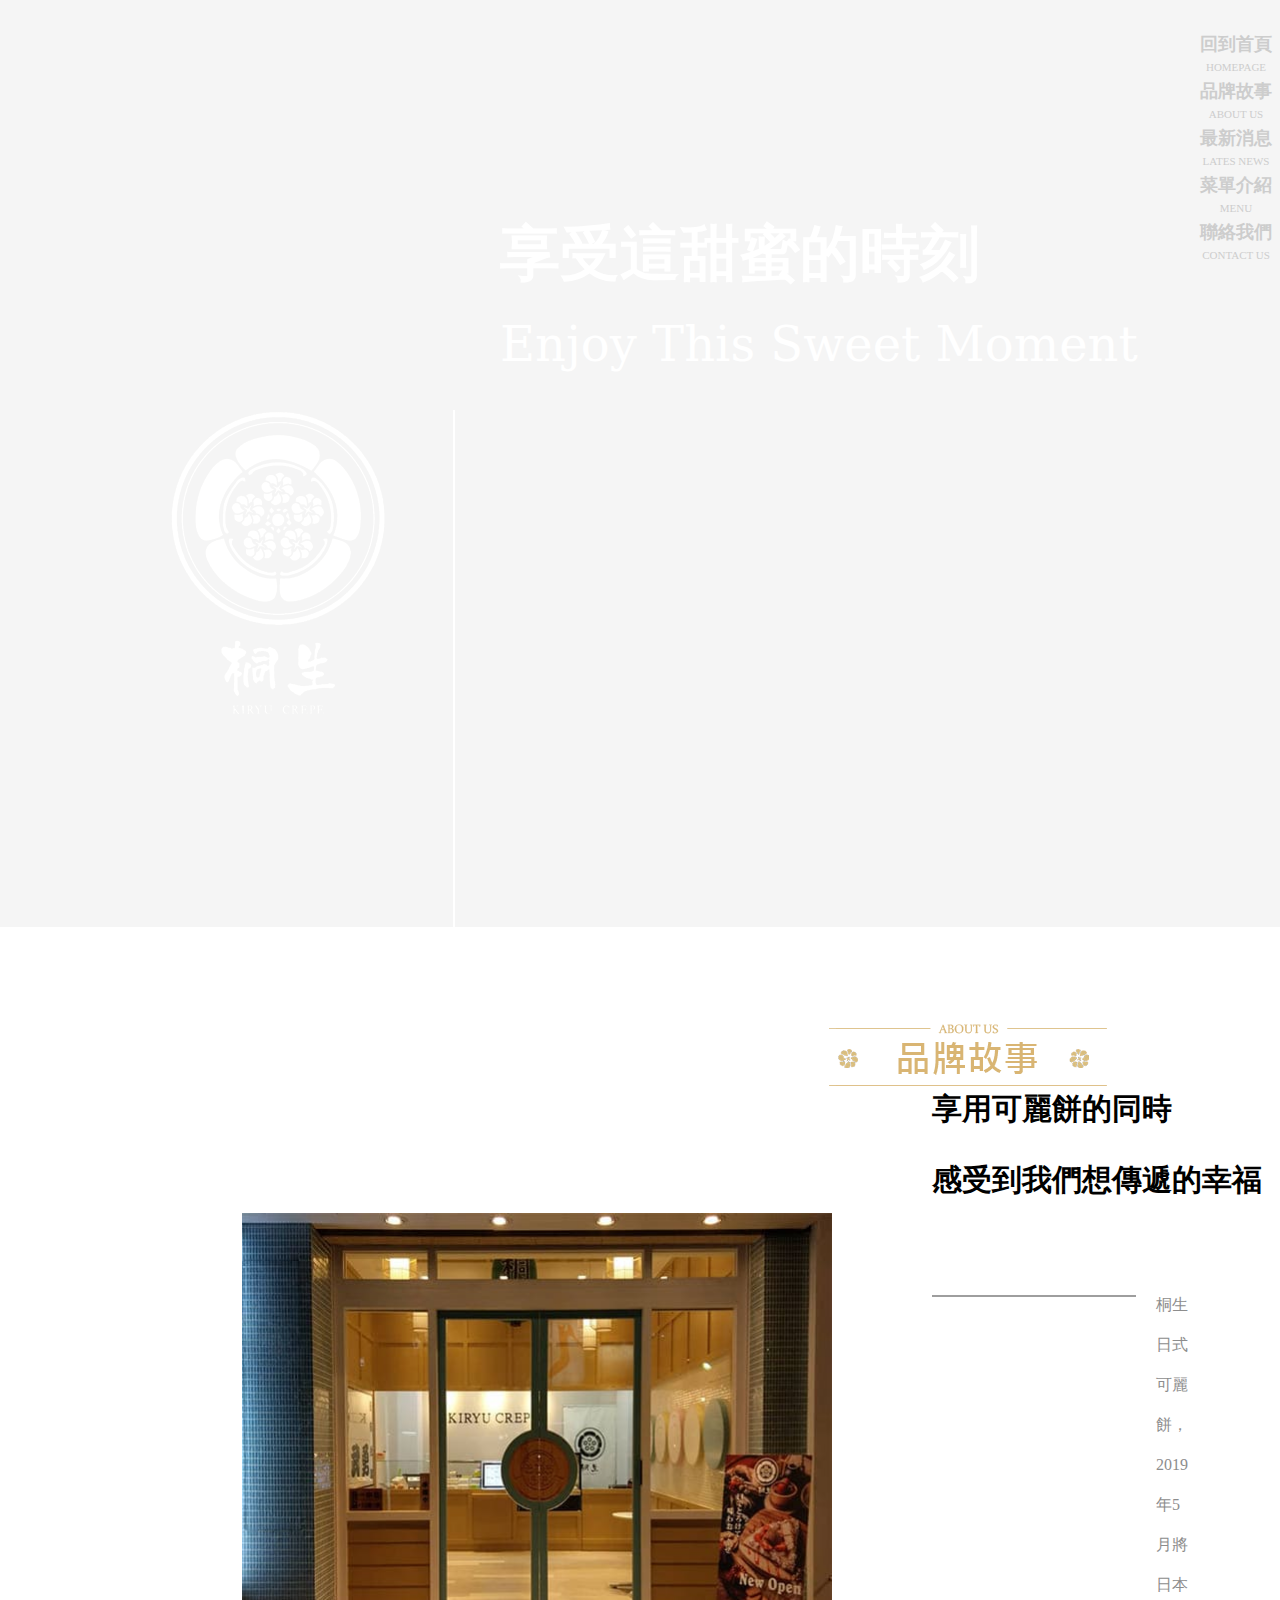
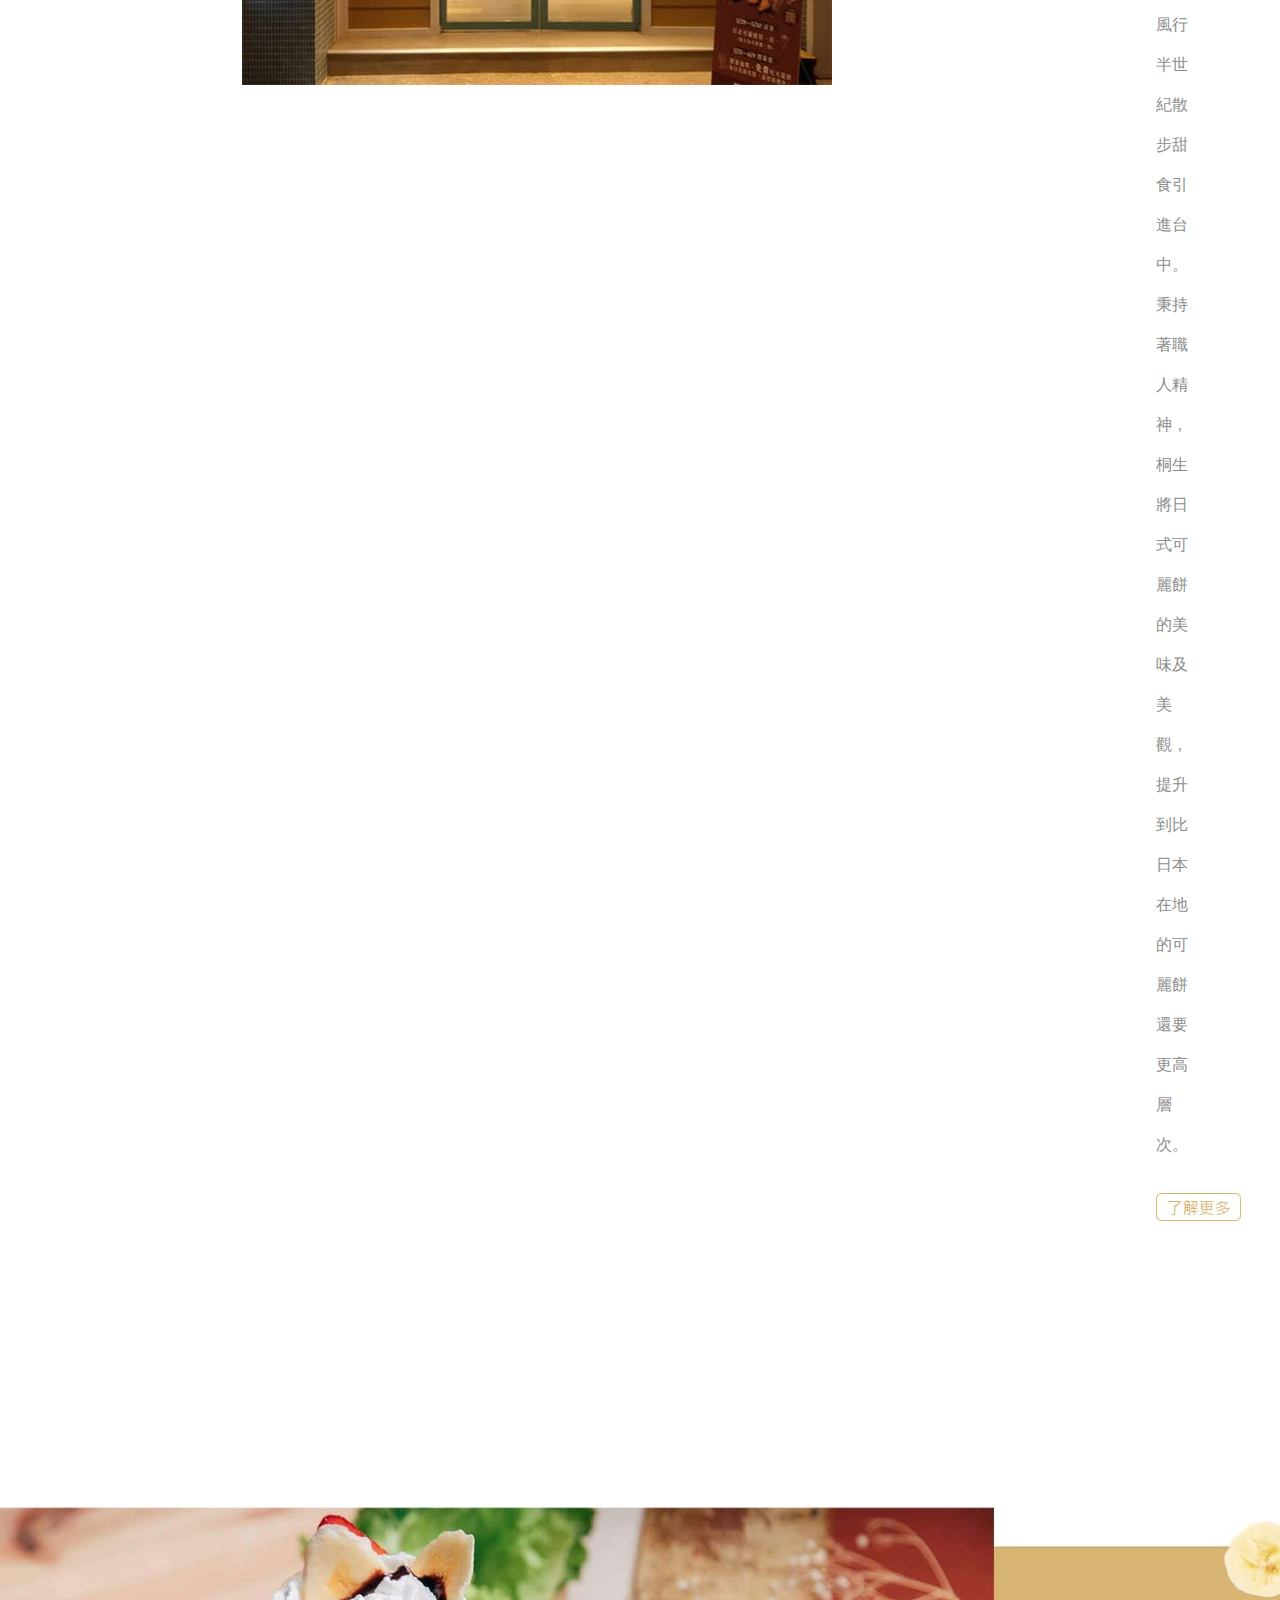
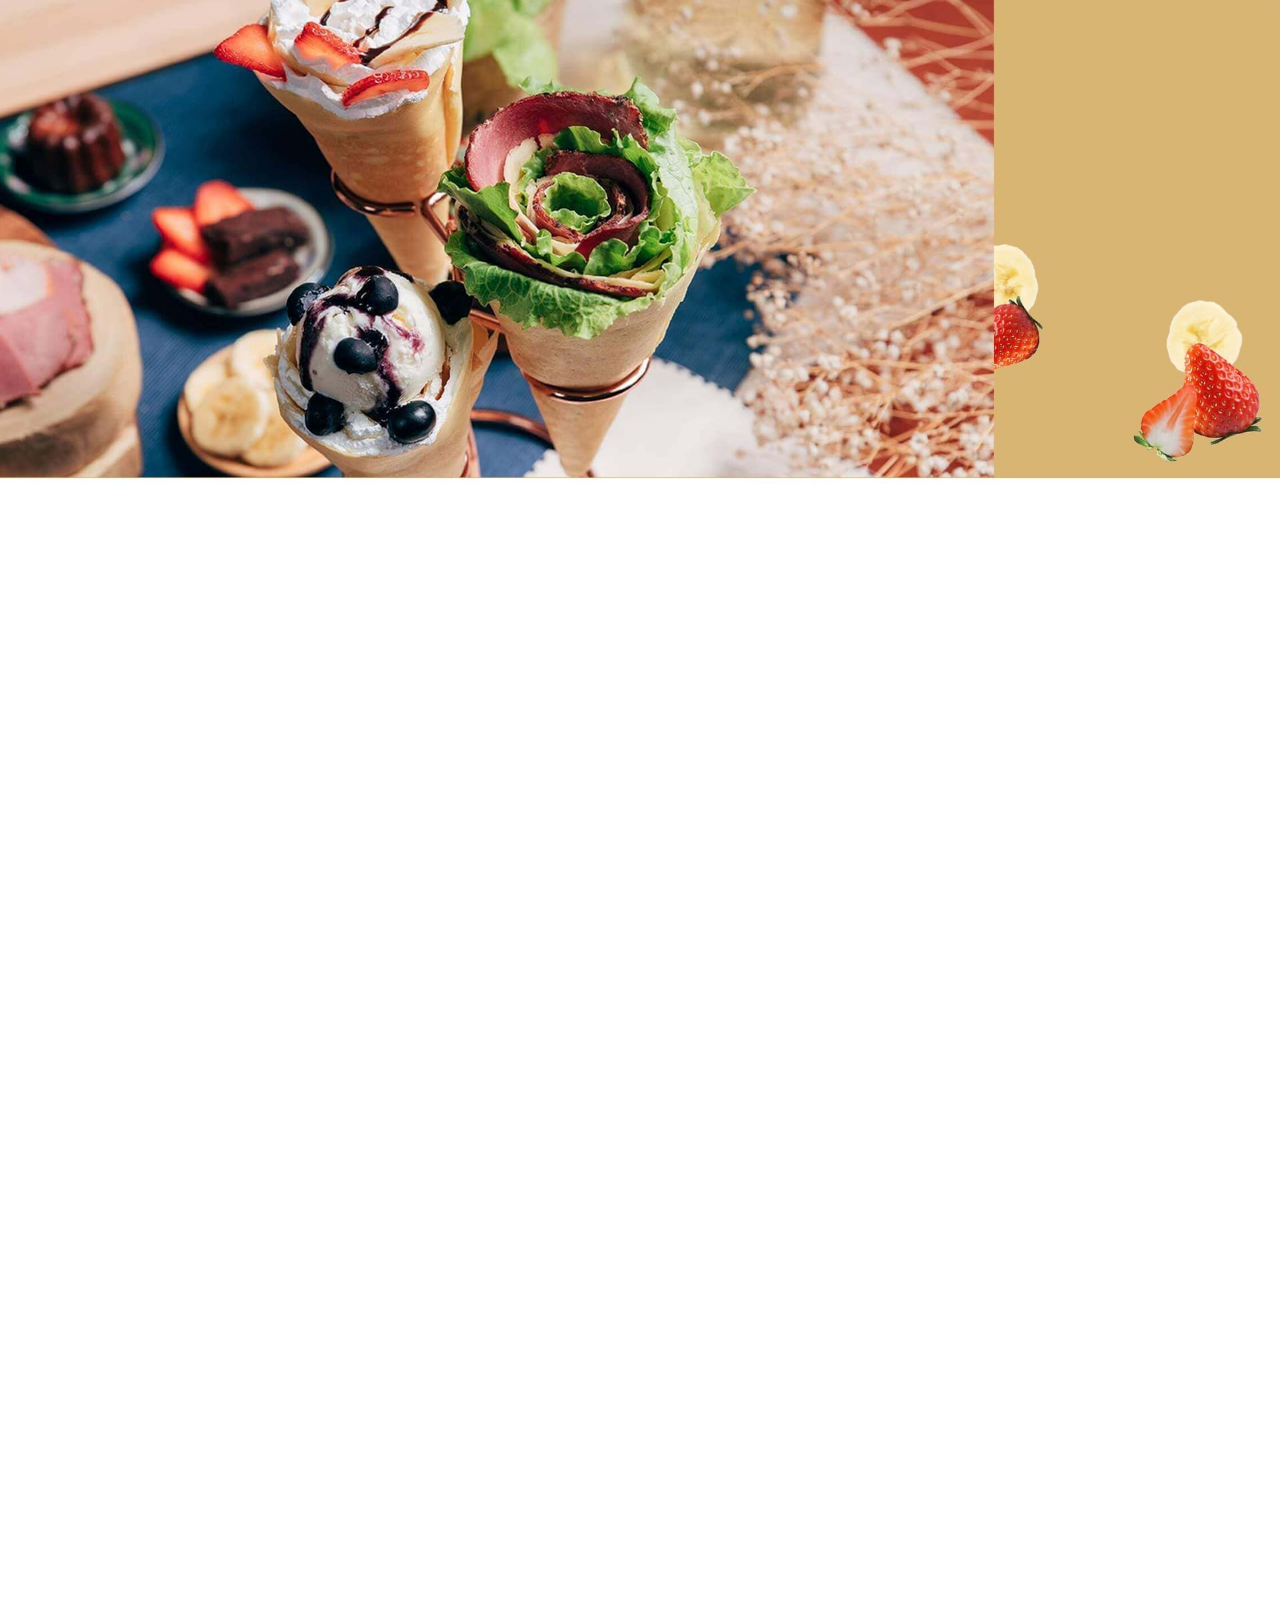
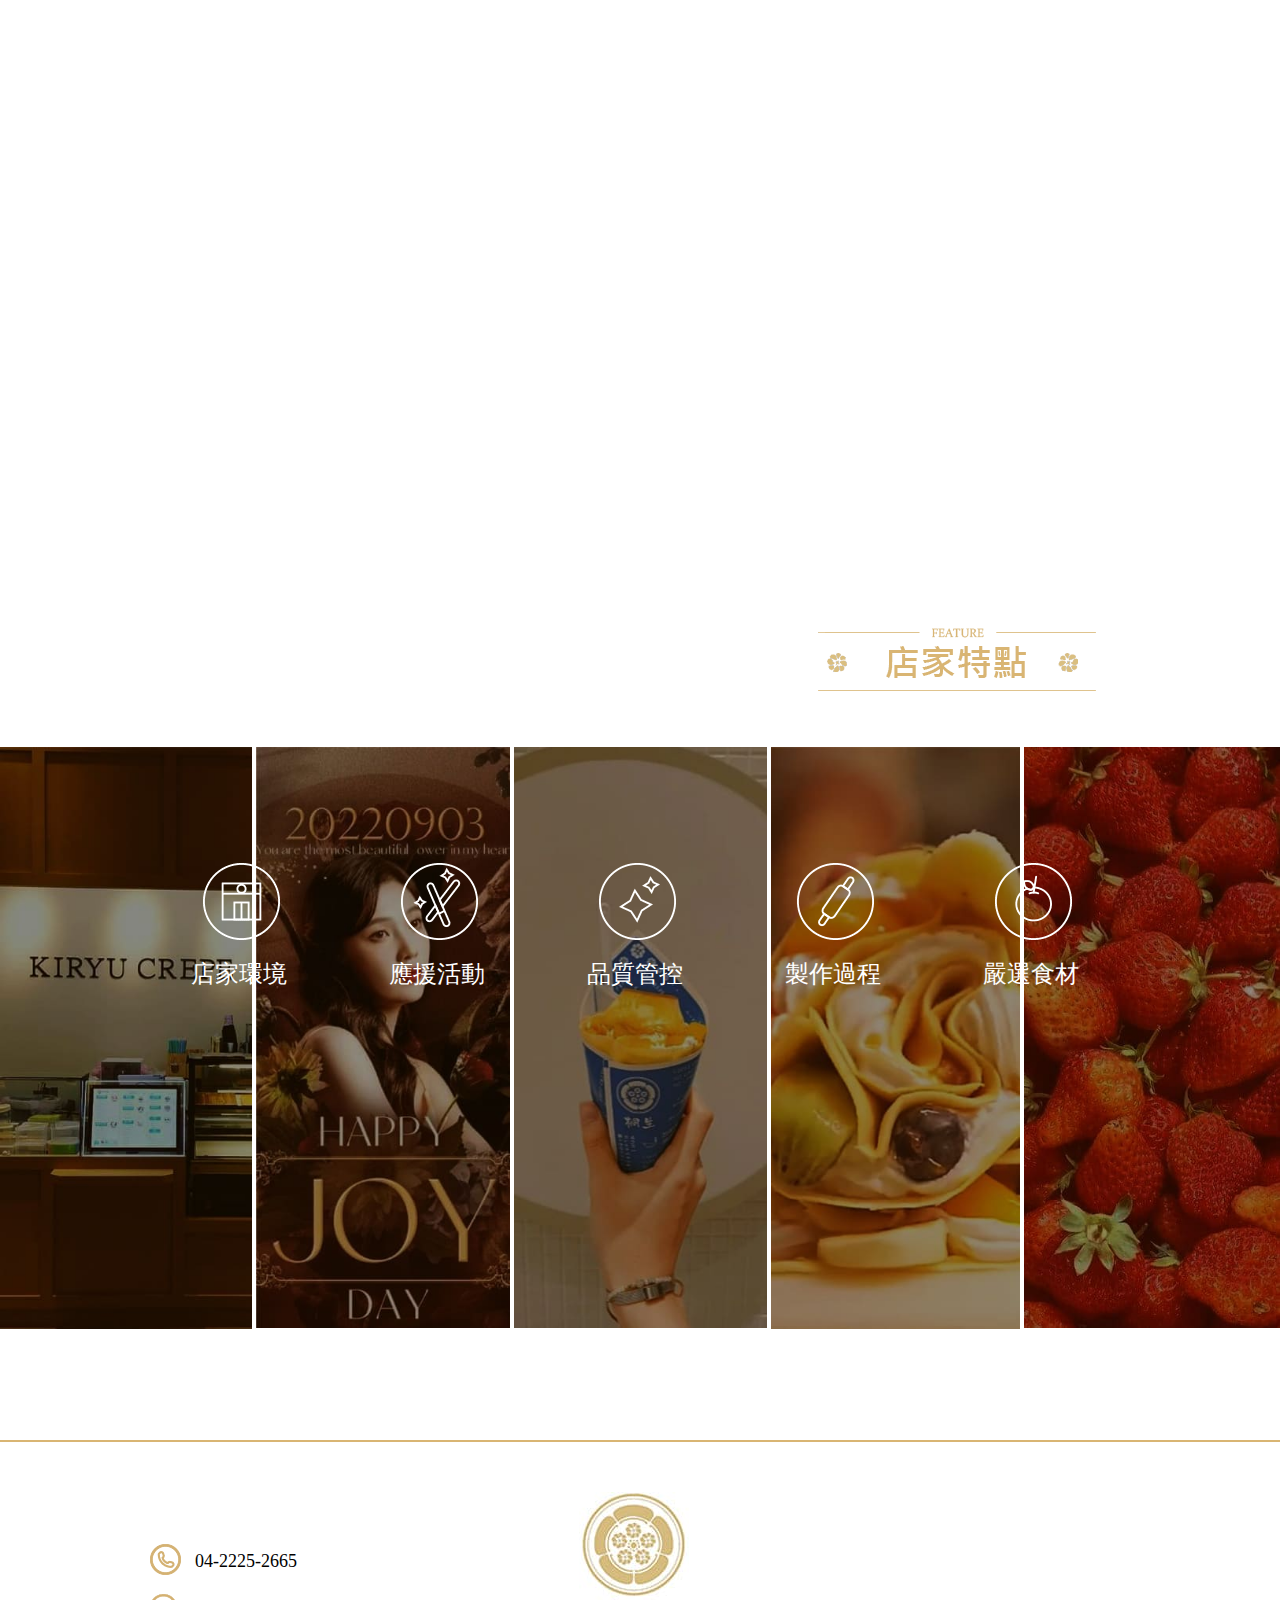
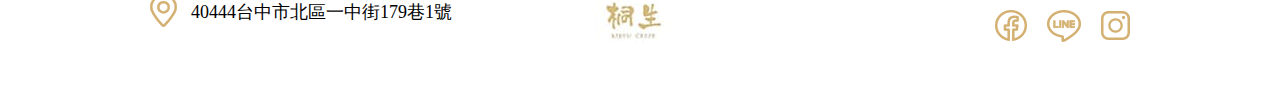
==== index.html @ a497ba15 "first upload" ====
<!doctype html>
<html>
<head>
<meta charset="utf-8">
<meta http-equiv="X-UA-Compatible" content="IE=edge">
<meta name="viewport" content="width=device-width, initial-scale=1.0">
<title>桐生_首頁</title>
<link rel="icon" href="images/titlelogo.ico" type="image/x-icon" />
<link href="css/style.css" rel="stylesheet" type="text/css">
</head>
	
<body>
	
<div class="wrap">
<div class="rwd_slider_container_wrapper">
  <div class="rwd_slider_container">
    <div class="slider_container" >
	  <div>
        <img src="images/index-img/carousel-1.jpg" alt=""/>
	  </div>
      <div>
        <img src="images/index-img/carousel-2.jpg" alt=""/>
	  </div>
      <div>
        <img src="images/index-img/carousel-3.jpg" alt=""/>
	  </div>
      <div>
        <img src="images/index-img/carousel-4.jpg" alt=""/>
	  </div>
      <div>
        <img src="images/index-img/carousel-5.jpg" alt=""/>
	  </div>
    </div>
  </div>
</div>
	
<header class="top head title">
	<nav class="top indexnavg">
      <p style="font-family: '微軟正黑體'; font-weight: bold;">享受這甜蜜的時刻</p>
    <p style="font-size: 48px; font-family: Constantia, 'Lucida Bright', 'DejaVu Serif', Georgia, serif;">Enjoy This Sweet Moment</p></nav>
</header><!-- #BeginLibraryItem "/Library/top.lbi" -->
<style type="text/css">
a:link {
    color: #CDCDCD;
}
a:hover {
    color: #FFFFFF;
}
</style>
<header class="top head">
<div class="top big">
    <nav class="top navg1">
    <div class="top navg01">
      <h1 style="text-align: center; font-size: 18px; font-family: '微軟正黑體';"><a href="index.html">回到首頁</a></h1>
    <p><a href="index.html">HOMEPAGE</a></p></div>
    <div class="top navg02">
      <h1 style="text-align: center; font-size: 18px; font-family: '微軟正黑體';"><a href="aboutus.html">品牌故事</a></h1>
    <p><a href="aboutus.html">ABOUT US</a></p></div>
    <div class="top navg03"> 
      <h1 style="text-align: center; font-size: 18px; font-family: '微軟正黑體';"><a href="news.html">最新消息</a></h1>
    <p><a href="news.html">LATES NEWS</a></p></div>
    <div class="top navg04"> 
      <h1 style="text-align: center; font-size: 18px; font-family: '微軟正黑體';"><a href="menu.html">菜單介紹</a></h1>
    <p><a href="menu.html">MENU</a></p></div>
    <div class="top navg05"> 
      <h1 style="text-align: center; font-size: 18px; font-family: '微軟正黑體';"><a href="contactus.html">聯絡我們</a></h1>
    <p><a href="contactus.html">CONTACT US</a></p></div>
    </nav>
	
	<div class="top head2">
		<div class="top logo1"><img src="images/index-img/logo.png" alt="" border="0"/></div>
	  <div class="top lineeeee"></div>
 
	</div>
</div>
  </header><!-- #EndLibraryItem --><main class="index main">
  <div class="index flower"><img src="images/index-img/small decoration.png" alt=""/></div>
	  
   <article class="index article2">
      <div class="index img1"><img src="images/index-img/index-store.jpg" width="590" height="473" alt=""/></div>
    <div class="index bigart1">
        <div class="index art1">
        <p style="font-family: '微軟正黑體'; font-weight: bold;">享用可麗餅的同時</p>
        <p style="font-family: '微軟正黑體'; font-weight: bold;">感受到我們想傳遞的幸福</p></div>
      <div class="index bigart2">
        <div class="index lineeeeeeeeeeeeeeee"></div>
        <div class="index bigart3">
          <div class="index art2">桐生日式可麗餅，2019年5月將日本風行半世紀散步甜食引進台中。秉持著職人精神，桐生將日式可麗餅的美味及美觀，提升到比日本在地的可麗餅還要更高層次。</div>
          <div class="index art3"><a href="aboutus.html"><img src="images/index-img/moretbn.jpg" alt=""/></a></div>
	    </div>
      </div>
    </div>
  </article>
	  
	 <article class="index article3">
	     <div class="index img2"><img src="images/index-img/ad1.jpg" width="1920" height="1154" alt=""/></div>
	   <div class="index bigart4">
         <div class="index art4">
           <p style="font-family: '微軟正黑體'; font-weight: bold;">使用嚴選新鮮食材</p>
         <p style="font-family: '微軟正黑體'; font-weight: bold;">擁有80種以上的可麗餅</p></div>
	     <div class="index art5">嚴選食材如日本進口麵粉、法國生乳，不惜重本呈現出超質感甜點。除了經典日式可麗餅口味外，我們不斷研發屬於台灣自己的口味，店家全部的甜點，都是師傅們每日手作、烘烤。</div>
	   </div>
     </article>
	  
  <div class="index flower2">
		 <img src="images/index-img/small decoration2.png" alt=""/>
    </div>
	  
    <article class="index article5">
    <div class="index feature1">
      <div class="index img4"><img src="images/index-img/feature1.jpg" width="320" height="740" alt=""/></div>
      <div class="index img5"><img src="images/index-img/feature2.jpg" width="323" height="739" alt=""/> </div>
      <div class="index img6"><img src="images/index-img/feature3.jpg" width="321" height="739" alt=""/></div>
      <div class="index img7"><img src="images/index-img/feature4.jpg" width="317" height="740" alt=""/></div>
      <div class="index img8"><img src="images/index-img/feature5.jpg" width="325" height="739" alt=""/></div>
    </div>
		 
    <div class="index feature2">
      <div class="index icon">
        <div class="img9"><img src="images/index-img/store environment.png" width="77" height="77" alt=""/></div>
        <div class="img10"><img src="images/index-img/support activities.png" width="77" height="77" alt=""/></div>
        <div class="img11"><img src="images/index-img/Quality control.png" width="77" height="77" alt=""/></div>
        <div class="img12"><img src="images/index-img/Production process.png" width="77" height="77" alt=""/></div>
        <div class="img13"><img src="images/index-img/food.png" width="77" height="77" alt=""/></div>
      </div>
      <div class="index littletit">
	    <div class="index art6" style="font-size: 24px; color: #FFFFFF;">店家環境</div>
        <div class="index art7" style="font-size: 24px; color: #FFFFFF;">應援活動</div>
        <div class="index art8" style="font-size: 24px; color: #FFFFFF;">品質管控</div>
        <div class="index art9" style="font-size: 24px; color: #FFFFFF;">製作過程</div>
        <div class="index art10" style="font-size: 24px; color: #FFFFFF;">嚴選食材</div>
      </div>
    </div>
    </article>
</main><!-- #BeginLibraryItem "/Library/footert.lbi" -->
<footer class="foot foot">
    <div class="foot line3"><img src="images/index-img/longline3.png" width="1636" height="2" alt=""/></div>
	<div class="foot foott">
	  <div class="foot phadd">
      <div class="foot ph">
        <div class="foot phoneimg"><img src="images/index-img/phone.png" width="31" height="31" alt=""/></div>
        <div class="foot phone"><span style="font-family: '微軟正黑體'"></span>04-2225-2665</div>
      </div>
	  
      <div class="foot add">
	    <div class="foot addressimg"><img src="images/index-img/address.png" width="27" height="33" alt=""/></div>
        <div class="foot address" style="font-family: '微軟正黑體'">40444台中市北區一中街179巷1號</div>
      </div>
	</div>  
		
	    <div class="foot logo2"><img src="images/index-img/smalllogo.jpg" alt=""/></div>
	  
      <div class="foot community">
	    <div class="foot fb"><a href="https://www.facebook.com/Kiryu.Crepes/" target="_blank" rel="noopener noreferrer nofollow"><img src="images/index-img/fb.png" width="32" height="31" alt=""/></a></div>
		  
        <div class="foot line"><a href="https://page.line.me/?accountId=zrm2941e" target="_blank" rel="noopener noreferrer nofollow"><img src="images/index-img/line.png" width="34" height="32" alt=""/></a></div>
		  
	    <div class="foot ig"><a href="https://www.instagram.com/kiryu_crepes/" target="_blank" rel="noopener noreferrer nofollow"><img src="images/index-img/ig.png" width="29" height="29" alt=""/></a></div>
	  </div>
	</div>
  </footer><!-- #EndLibraryItem --></div>
	
	
	
</body>
</html>
---- css/style.css ----
@charset "utf-8";
A:visited { TEXT-DECORATION: none; color: #999;font-family: "微軟正黑體";} 
A:active {TEXT-DECORATION: none; color: #FFFFFF; font-family: "微軟正黑體";} 
A:link {TEXT-DECORATION: none; color: #FFFFFF; font-family: "微軟正黑體";} 
A:hover {TEXT-DECORATION: none; color: #FFFFFF; font-family: "微軟正黑體";}

.index.art3 A:visited { TEXT-DECORATION: none; color: #d9b573;font-family: "微軟正黑體";}  
.index.art3 A:hover {
    TEXT-DECORATION: none;
    color: #C59C52;
    font-family: "微軟正黑體";
}

body {
    margin: auto;
    padding: 0;
    background-color: #FFFFFF;
    background-repeat: no-repeat;
    background-position: 0% 0%;
    background-size: auto auto;
    color: #9D7E7E;
    font-family: Constantia, "Lucida Bright", "DejaVu Serif", Georgia, serif;
}
* {
  -webkit-box-sizing: border-box;
     -moz-box-sizing: border-box;
          box-sizing: border-box;
}

.both{clear: both;}
img{
    max-width: 100%;
    height: auto;
}

/*以下是自設定*/

.wrap{
  max-width: 1920px;
  margin: 0 auto;
	
}

/*--------------首頁------------------*/
/*輪播圖*/
.slider_container {
  margin: 30px auto;
  width: 400px;
  height: 280px;
  overflow: hidden;
  position: relative;
  background-color: #f5f5f5;
}

.slider_container:before {
  content: '';
  display: block;
  position: absolute;
  top: 0;
  left: -100%;
  opacity: 1;
  filter: alpha(opacity=100);
  width: 100%;
  height: 100%;
  animation: bk 25s linear;
}
.slider_container div {
  position: absolute;
  top: 0;
  left: 0;
  opacity: 1;
  filter: alpha(opacity=100);
  left: 100%;
  width: 100%;
  -webkit-animation: round 25s linear infinite;
  animation: round 25s linear infinite;
}
.slider_container div img {
  width: 100%;
}
@-webkit-keyframes round {
  4% {
    opacity: 1;
    filter: alpha(opacity=100);
    left: 0;
    /* 0 - 1秒 滑入*/
  }
  20% {
    opacity: 1;
    filter: alpha(opacity=100);
    left: 0;
    /* 1- 5秒靜止*/
  }
  24% {
    opacity: 1;
    filter: alpha(opacity=100);
    left: -100%;
    /* 5-6秒滑出*/
  }
  26% {
    opacity: 0;
    filter: alpha(opacity=0);
    left: -100%;
    /* 6-6.5秒變透明*/
  } 
  28% {
    opacity: 0;
    filter: alpha(opacity=0);
    left: 100%;
    /* 6.5-7秒回到起始位置*/
  } 
}
@keyframes bk {
  0% {
    left: 0;
    /* 初始位置*/
  }
  4% {
    left: -100%;
    /* 0 - 1秒 滑出*/
  }   
}

@keyframes bk {
  0% {
    left: 0;
    /* 初始位置*/
  }
  4% {
    left: -100%;
    /* 0 - 1秒 滑出*/
  }  
}
.slider_container div:nth-child(5) {
  -webkit-animation-delay: 0s;
  animation-delay: 0s;
}
.slider_container div:nth-child(4) {
  -webkit-animation-delay: 5s;
  animation-delay: 5s;
}
.slider_container div:nth-child(3) {
  -webkit-animation-delay: 10s;
  animation-delay: 10s;
}
.slider_container div:nth-child(2) {
  -webkit-animation-delay: 15s;
  animation-delay: 15s;
}
.slider_container div:nth-child(1) {
  -webkit-animation-delay: 20s;
  animation-delay: 20s;
}
.rwd_slider_container_wrapper {
  width: 1920px;
}
.rwd_slider_container {
  position: relative;
  display: block;
  height: 0;
  padding: 0;
  overflow: hidden;
  padding-bottom: 70%;
  box-sizing: border-box;
}
.rwd_slider_container .slider_container {
  position: absolute;
  top: 0;
  bottom: 0;
  left: 0;
  width: 100%;
  height: 69%;
  margin: 0;
  box-sizing: border-box;
}
/*輪播圖尾*/

/*top*/

.top.big{
	z-index: 1;
	position: absolute;
	top:0
}
.top.navg1 {
    display: inline-flex;
	flex-wrap: wrap;
    flex-direction: row;
    color: #cdcdcd;
    font-size: 11px;
    margin-top: 32px;
    margin-left: 1150px;
}

.top.navg01,
.top.navg02,
.top.navg03,
.top.navg04,
.top.navg05{
	display: flex;
	flex-direction: column;
	align-items: center;
	padding-left: 50px;
	line-height: 0px;
}

.top.head2{
	display: flex;
}

.top.logo1{
    margin-top: 143px;
    margin-left: 140px;
}

.top.lineeeee{
	border-left: 1.5pt solid #FFFFFF;
	margin-top: 143px;
	margin-bottom: -262px;
    margin-left: 42px;
	margin-right: 20px;
}

.top.indexnavg{
	z-index: 1;
    color: #FFFFFF;
    font-size: 60px;
    line-height: 30px;
    position: absolute;
    margin-top: -1165px;
    margin-left: 500px;
}

.top.aboutusnavg,
.top.menunavg,
.top.contactnavg{
	z-index: 1;
    color: #FFFFFF;
    font-size: 60px;
    line-height: 30px;
    position: absolute;
    margin-top: -750px;
    margin-left: 500px;
}

.top.newsnavg{
	z-index: 1;
    color: #FFFFFF;
    font-size: 60px;
    line-height: 70px;
    position: absolute;
    margin-top: -710px;
    margin-left: 500px;
}

.top.indexnavg.p,
.top.aboutusnavg.p,
.top.menunavg.p,
.top.contactnavg.p,
.top.newsnavg.p{
    font-family: Constantia, "Lucida Bright", "DejaVu Serif", Georgia, serif;	
}
/*top end*/

/*品牌故事*/
.index.flower{
	margin-left: 824px;
    margin-top: -330px;
    margin-bottom: 116px;	
}

.index.img1{
	margin-left: 242px;
}

.index.art1{
	color: #000000;
    font-size: 30px;
	margin-top: 110px;
}

.index.lineeeeeeeeeeeeeeee{
	border-top: 1.5pt inset #F2F2F2;
	padding-right: 204px;
}

.index.art2{
    color: #8D8D8D;
    font-size: 16px;
    line-height: 40px;
    margin-top: -10px;
    margin-left: 20px;
    margin-right: auto;
    padding-right: 200px;
    font-family: "微軟正黑體";
}

.index.art3{
    margin-top: 28px;
    margin-left: 20px;
}

.index.art3 img{transform:scale(1,1);transition: all 1s ease-out;}
.index.art3 img:hover{transform:scale(1.2,1.2);}

.index.article2{
	display: flex;
    flex-direction: row;
    flex-wrap: wrap;
    align-items: center;
}

.index.bigart1 {
	display: flex;
    margin-top: -740px;
	margin-left: 932px;
    z-index: 1;
    flex-direction: column;
    align-items: flex-start;
}

.index.bigart2{
	display: flex;
    flex-direction: row;
    align-items: flex-start;
	padding-top: 64px;
}

.index.bigart3{
	display: flex;
    flex-direction: column;
    align-items: flex-start;
}
/*品牌故事end*/

/*嚴選食材*/
.index.img2{
    margin-top: 250px;  
}

.index.art4{
	color: #000000;
    font-size: 30px;
	line-height: 32px;
}

.index.art5{
    color: #8D8D8D;
    font-size: 16px;
    line-height: 32px;
    padding-right: 50px;
    font-family: "微軟正黑體";
}

.index.bigart4{
    margin-left: 1530px;
    margin-right: 49px;
    margin-top: -995px;
    margin-bottom: 732px;
    display: flex;
    flex-direction: row;
    flex-wrap: wrap;
}

.article3{
	margin: auto;
}

/*嚴選食材end*/

/*店家特點*/
.index.flower2{
	margin-left: 800px;
    margin-top: -185px;
    margin-bottom: 30px;
}

.index.feature1 {
    display: flex;
	justify-content: center;
	margin: auto;
}

.index.img4,
.index.img5,
.index.img6,
.index.img7{
    margin-right: 4px;
}

.index.icon{
	display: flex;
    justify-content: space-around;
    margin-top: -470px;
    margin-bottom: 14px;
	margin-left: 142px;
	margin-right: 148px;}

.index.littletit{
    display: flex;
    justify-content: space-around;
    padding-left: 140px;
    padding-right: 150px;
    margin: auto;
    font-family: "微軟正黑體";
}

.index.littletit{transform:scale(1,1);}
.index.littletit :hover{transform:scale(1.5,1.5);transition: all 1s ease-out;}

.index.icon img{transform:scale(1,1);transition: all 1s ease-out;}
.index.icon img:hover{transform:scale(1.5,1.5);}


/*店家特點end*/

/*foot*/
.foot.line3{
	display: flex;
    justify-content: center;
	margin-top: 450px;
}

.foot.foott{
	display: flex;
    align-items: flex-end;
    justify-content: space-between;
	margin-top: 50px;
	margin-bottom: 60px;
	margin-left: 150px;
	margin-right: 150px;
}

.foot.phone,
.foot.address{
    color: #000000;
    font-size: 18px;
    font-family: Cambria, "Hoefler Text", "Liberation Serif", Times, "Times New Roman", serif;
	margin-left: 14px;
}

.foot.ph,
.foot.add{
	display: flex;
	align-items: center;
	margin-bottom: 15px;
}

.foot.logo2{
	margin-right: 160px;
}

.foot.community{
	display: flex;
	align-items: center;
}

.foot.fb,
.foot.line,
.foot.ig{
	padding-left: 20px;
}

.foot.phadd{
	display: block;
}
/*foot end*/
/*--------------首頁尾------------------*/


/*------------about us-------------*/
.aboutus.litletitle{
    margin-left: 800px;
    margin-top: 60px;
}
.aboutus.litle{
    margin-left: 450px;
    margin-right: 400px;
    margin-top: 40px;
    margin-bottom: 70px;
}
.aboutus.lit{
    margin-top: -110px;
    margin-left: 80px;
}
.aboutus.first{
    font-size: 30pX;
    display: flex;
    flex-direction: column;
    margin-left: 500px;
    margin-bottom: 65px;
    line-height: 1px;
}
.aboutus.sencond{
	font-size: 16pX;
	margin-left:500px;
	margin-bottom:82px;
}
.aboutus.third{
	font-size: 16pX;
	margin-left:500px;
	margin-bottom:82px;
}
.aboutus.forth{
	font-size: 16pX;
	margin-left:500px;
	margin-bottom:82px;
}
.aboutus.five{
	font-size: 16pX;
	margin-left:500px;
	margin-bottom:82px;
}

.aboutus.txt{
    z-index: 1;
    margin-top: -1050px;
    margin-bottom: 459px;
    font-family: "微軟正黑體";
    color: #000000;
}
/*------------about us尾巴-------------*/

/*------------news-------------*/
.title_lat {    
	display: flex;
    justify-content: space-around;
    margin: 80px 0px 57px 0px;
}
.title_support {
	display: flex;
    justify-content: space-around;
    margin: 80px 0px 57px 0px;
}
.newslist{max-width: 1496px; margin: auto;}
.news_warp{
    border: 3px solid #d9b573;
	margin:3%;
}

.news_list_img{
	border-bottom: 3px solid #d9b573; 
	display: flex;
    justify-content: center;
}
.news_list_txt{
	padding: 20px;
}
.news_warp .news_li_tit{
	font-size: 24px	
}

.news_warp .news_li_dec{
	font-size: 16px;
	color: #a0a0a0;
	line-height: 32px;
}
.newssup .btn-primary{
	color: #d9b573;
	background-color: #fff;
	border: 1px solid #d9b573;
	float: right;
	margin-top: 59px;
}
.newssup .btn-primary:hover{
	background-color: #d9b573;
	color: #fff
}
.newssup {
	max-width: 1436px;
	margin: auto;
	justify-content: center;
	margin-bottom: 31px;
}
.newssup .card {
	    flex-direction: row;
	    justify-content: space-around;
		border:0;
		padding-left: 0px;
}
.newssup .col-xl-4{
	flex:initial;
    max-width:initial;
	border: 3px solid #d9b573;
	margin:24px;
	width:calc(100%/2 - 48px);
}
.newssup .card-img-top{
	border-right:3px solid #d9b573;
	flex:1 1 50%;
    }
.newssup .card-body{
	flex:1 1 50%;
}

@media (min-width: 768px) {
	.newssup .col-md-4{
		flex: unset;
    max-width: unset;
	}
}
@media (max-width: 767px) {
	.newssup{flex-direction: column;}
}
.newssup .card-title{
	font-size: 24px
}

.newssup .card-text{
	font-size: 16px;
	color: #a0a0a0;
	line-height: 32px;
}

/*------------news尾巴-------------*/

/*------------menu-------------*/
/*-------sweet-------*/
.sweet_mainmain{
	margin-bottom: 200px;
}

.candelete{
    font-size: 76px;
	display: flex;
    justify-content: space-around;
	margin-top: 68px;
}

.menu_buttem {
    FONT-STYLE: normal;
    TEXT-DECORATION: none;
	display: inline-block;
}

.sweet_menu_img {
	display: flex;
}

.sweet{
	margin: 154px 320px 0px 235px;
}

.sweet_menu_word {
    margin: 58px 226px 0px 0px;
	font-size: 24px;
	line-height: 24px;
}

.sweetdessert{
	font-family: "微軟正黑體";
	font-weight: bold;
	color: #000;
}

.sweet_tag_must{
    margin-bottom: 22px;
}

.sweet_menu_price {
    margin-top: 128px;
    font-size: 18px;
	font-family:"微軟正黑體";
	color: #000;
	line-height: 30px;
}

.sweet_menu_buttem{
	margin-left: -90px;
	position: absolute;
	top: 1800px
}

.sweet_menu_buttem img{transform:scale(1,1);transition: all 1s ease-out;}
.sweet_menu_buttem img:hover{transform:scale(1.2,1.2);}

.sweet_menu_good {
	margin: 140px 0px 0px 7px;
}
/*-------sweet end-------*/

/*-------salty-------*/
.salty_mainmain{
	margin-bottom: 200px;
}

.salty_menu_img {
	display: flex;
}

.salty{
	margin: 154px 320px 0px 235px;
}

.salty_menu_word {
    margin: 58px 226px 0px 0px;
	font-size: 24px;
	line-height: 24px;
}

.saltydessert{
	font-family: "微軟正黑體";
	font-weight: bold;
	color: #000;
}

.salty_tag_must{
    margin-bottom: 24px;
}

.salty_menu_price {
    margin-top: 128px;
    font-size: 18px;
	font-family: "微軟正黑體";
	color: #000;
	line-height: 30px;
}

.salty_menu_buttem{
    margin-left: -90px;
	position: absolute;
	top: 2770px
}

.salty_menu_buttem img{transform:scale(1,1);transition: all 1s ease-out;}
.salty_menu_buttem img:hover{transform:scale(1.2,1.2);}

.salty_menu_good {
	margin: 140px 0px 0px 7px;
}
/*-------salty end-------*/

/*-------drink-------*/
.drink_mainmain{
	margin-bottom: -370px;
}

.drink_menu_img {
	display: flex;
}

.drink{
	margin: 154px 320px 0px 235px;
}

.drink_menu_word1 {
    margin: 58px 226px 0px 10px;
	font-size: 24px;
	line-height: 24px;
}

.drink_menu_word2{
	line-height: 1px;
	margin-bottom: 52px;
	margin-top: 32px;
}

.drink_menu_word3,
.drink_menu_word4{
	line-height: 1px;
	margin-bottom: 52px;
}
.drink_menu_word5{
	margin-top: -20px;
	margin-bottom: 32px;
}

.drinkdessert{
	font-family: "微軟正黑體";
	font-weight: bold;
	color: #000;
}

.drink_tag_must{
    margin-bottom: 24px;
}

.drink_menu_price1 {
    margin-top: 128px;
    font-size: 18px;
	font-family: "微軟正黑體";
	color: #000;
	line-height: 30px;
}

.drink_menu_price2 {
    font-size: 18px;
	font-family: "微軟正黑體";
	color: #000;
	line-height: 40px;
	position: absolute;
    top: 3412px;
}

.drink_menu_buttem{
    margin-left: -108px;
    position: absolute;
    top: 3800px;
}

.drink_menu_buttem img{transform:scale(1,1);transition: all 1s ease-out;}
.drink_menu_buttem img:hover{transform:scale(1.2,1.2);}

.drink_menu_good {
	margin: 140px 0px 0px 7px;
}
/*-------drink-------*/
/*------------menu尾巴-------------*/

/*------------contactus-------------*/
.contactus.flower3{
	display: flex;
    justify-content: center;
	margin-top: 100px;
}

.contactus.row{
    display: flex;
    justify-content: center;
    margin-top: 100px;
	margin-bottom: -450px;
}

.contactus.folder2{
    border: 1.5px solid #d9b573;
    padding-top: 27.5px;
    padding-bottom: 27.5px;
    margin-bottom: 39px;
    margin-right: 219px;
    padding-right: 351px;
    padding-left: 351px;
}
.contactus.folder3{
    border: 1.5px solid #d9b573;
    padding-top: 27.5px;
    padding-bottom: 27.5px;
    margin-bottom: 39px;
    max-width: 500px;
    padding-right: 351px;
    padding-left: 351px;
}
.contactus.folder4{
    border: 1.5px solid #d9b573;
    padding-top: 27.5px;
    padding-bottom: 27.5px;
    margin-bottom: 39px;
    max-width: 500px;
    padding-right: 351px;
    padding-left: 351px;
}
.contactus.folder5{
    border: 1.5px solid #d9b573;
    padding-top: 123px;
    padding-bottom: 123px;
    margin-bottom: 47px;
    max-width: 500px;
    padding-right: 351px;
    padding-left: 351px;
}

.contactus.p,
.contactus.p1,
.contactus.p2,
.contactus.p3{
	color: #000000;
	font-family: "微軟正黑體";
    font-size: 18px;
    padding-bottom: 10px;
}

.contactus.button{
    color: #d9b573;
	font-family: "微軟正黑體";
    font-size: 24px;
    padding-bottom: 9px;
    padding-top: 9px;
    padding-left: 16px;
    border: 1.5px solid #d9b573;
    border-radius: 0.2cm;
    margin-bottom: 85px;
    max-width: 134px;
}

.contactus.button{transform:scale(1,1);transition: all 1s ease-out;}
.contactus.button:hover{transform:scale(1.2,1.2);}

.contactus.material{
    display: flex;
    justify-content: flex-start;
    margin-right: 25px;
    margin-top: 55px;
}

.contactus.picture,
.contactus.picture1,
.contactus.picture2{
    padding-right: 25px;	
}

.contactus.literal{
    color: #000000;
    font-family: "微軟正黑體";
    font-size: 18px;
}

.contactus.map{
	max-width: 100%;
}
/*------------contactus尾巴-------------*/
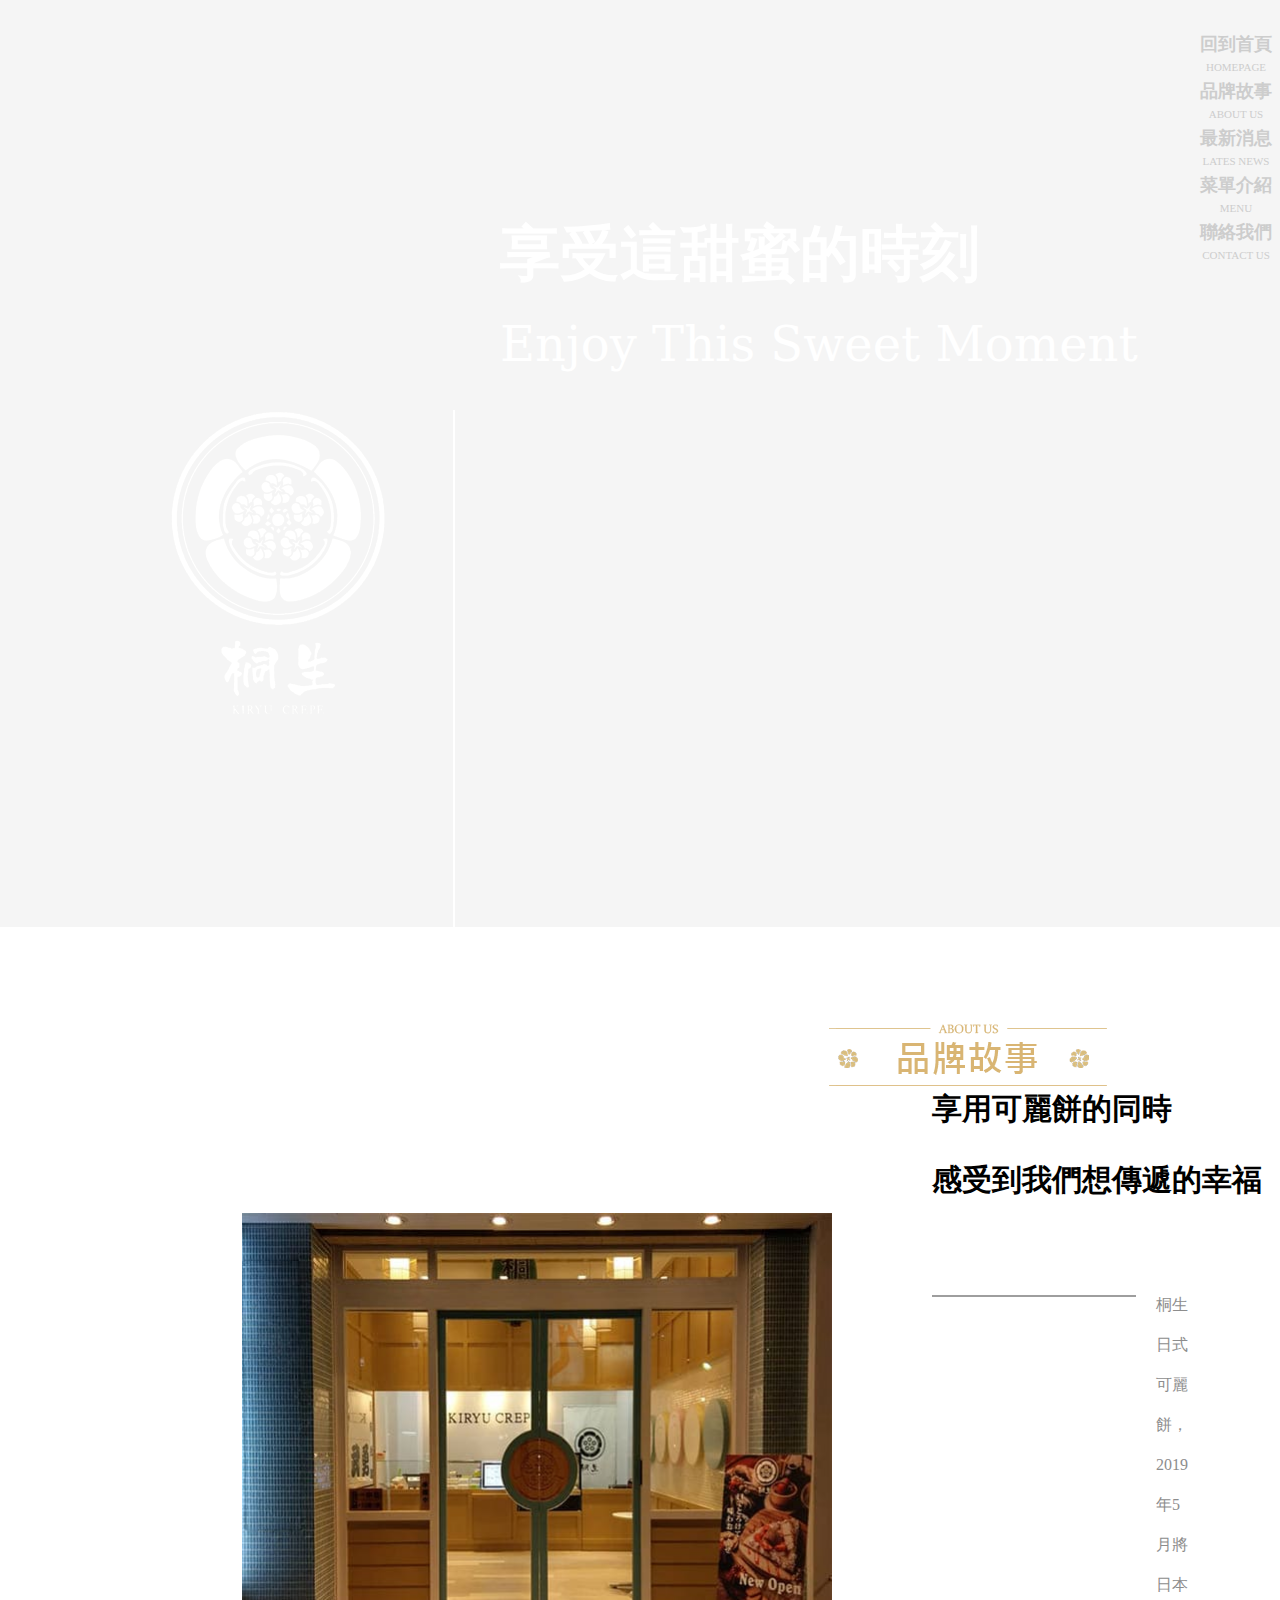
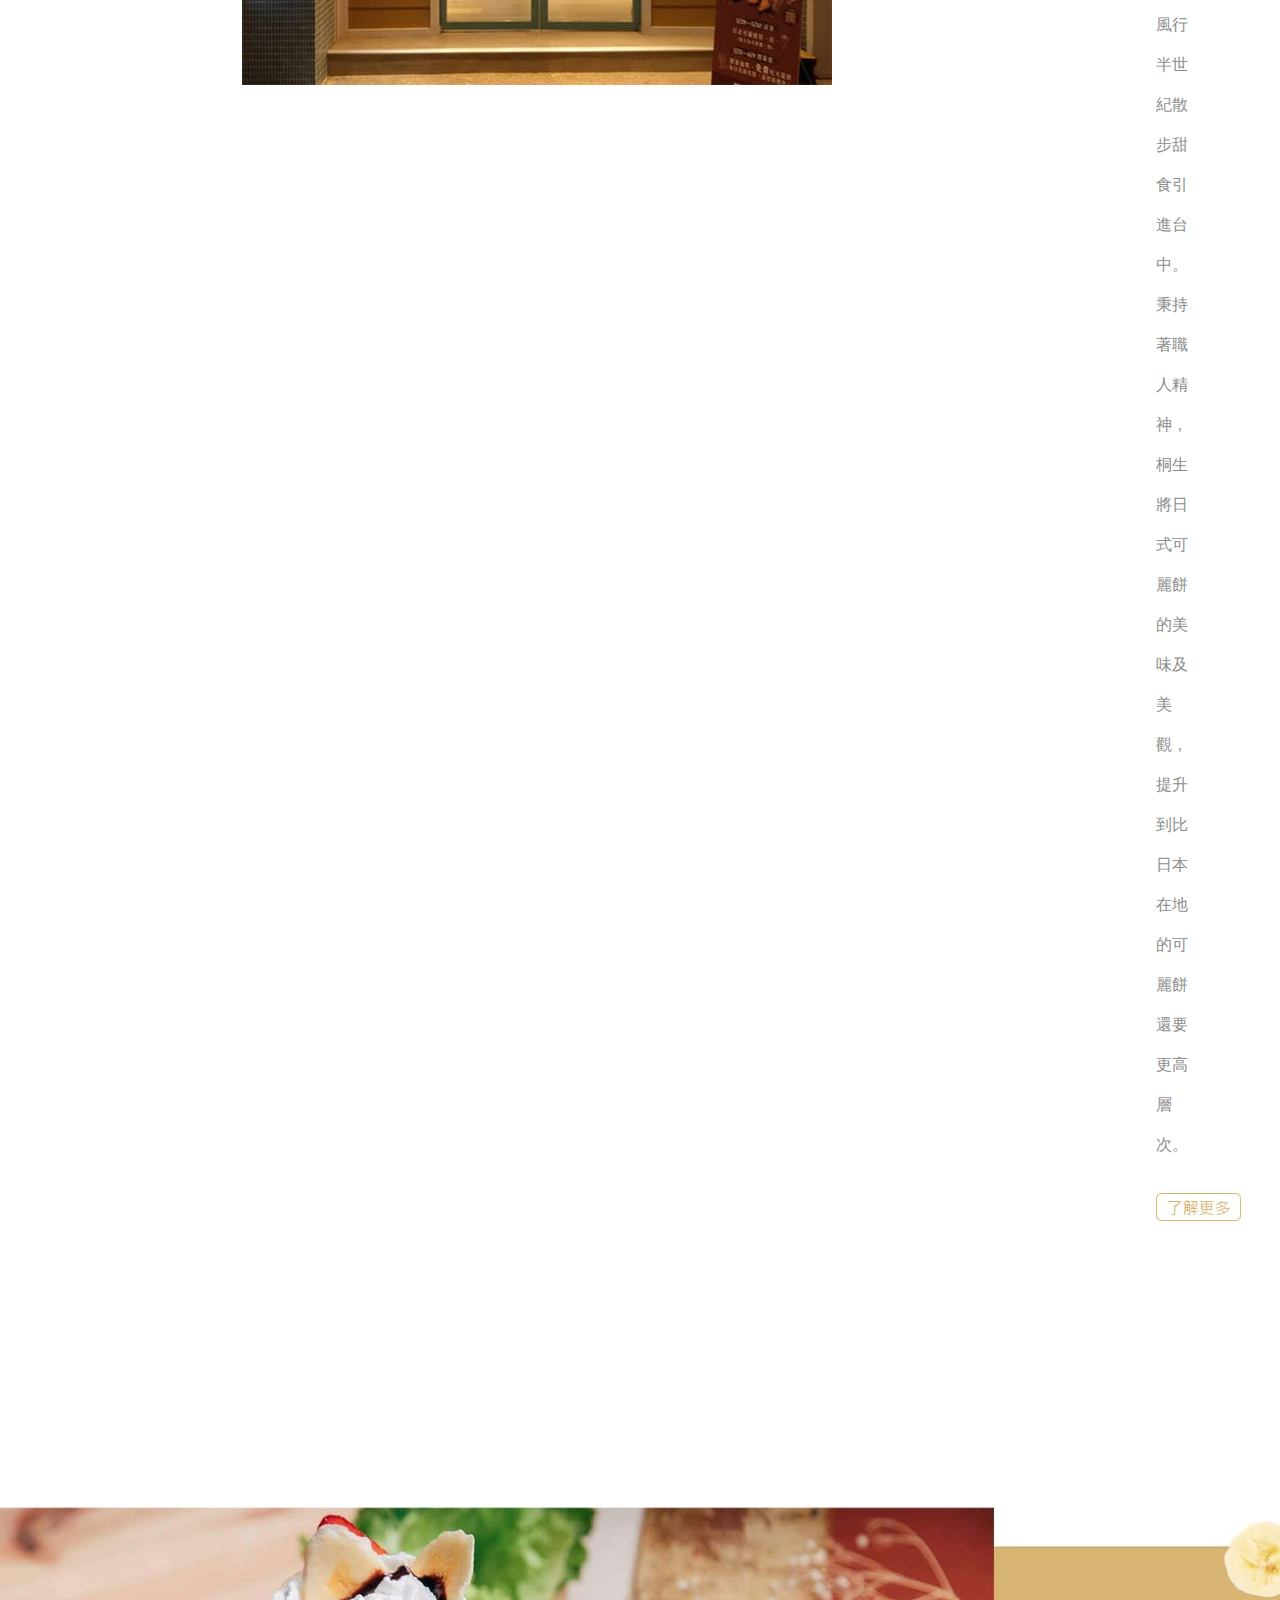
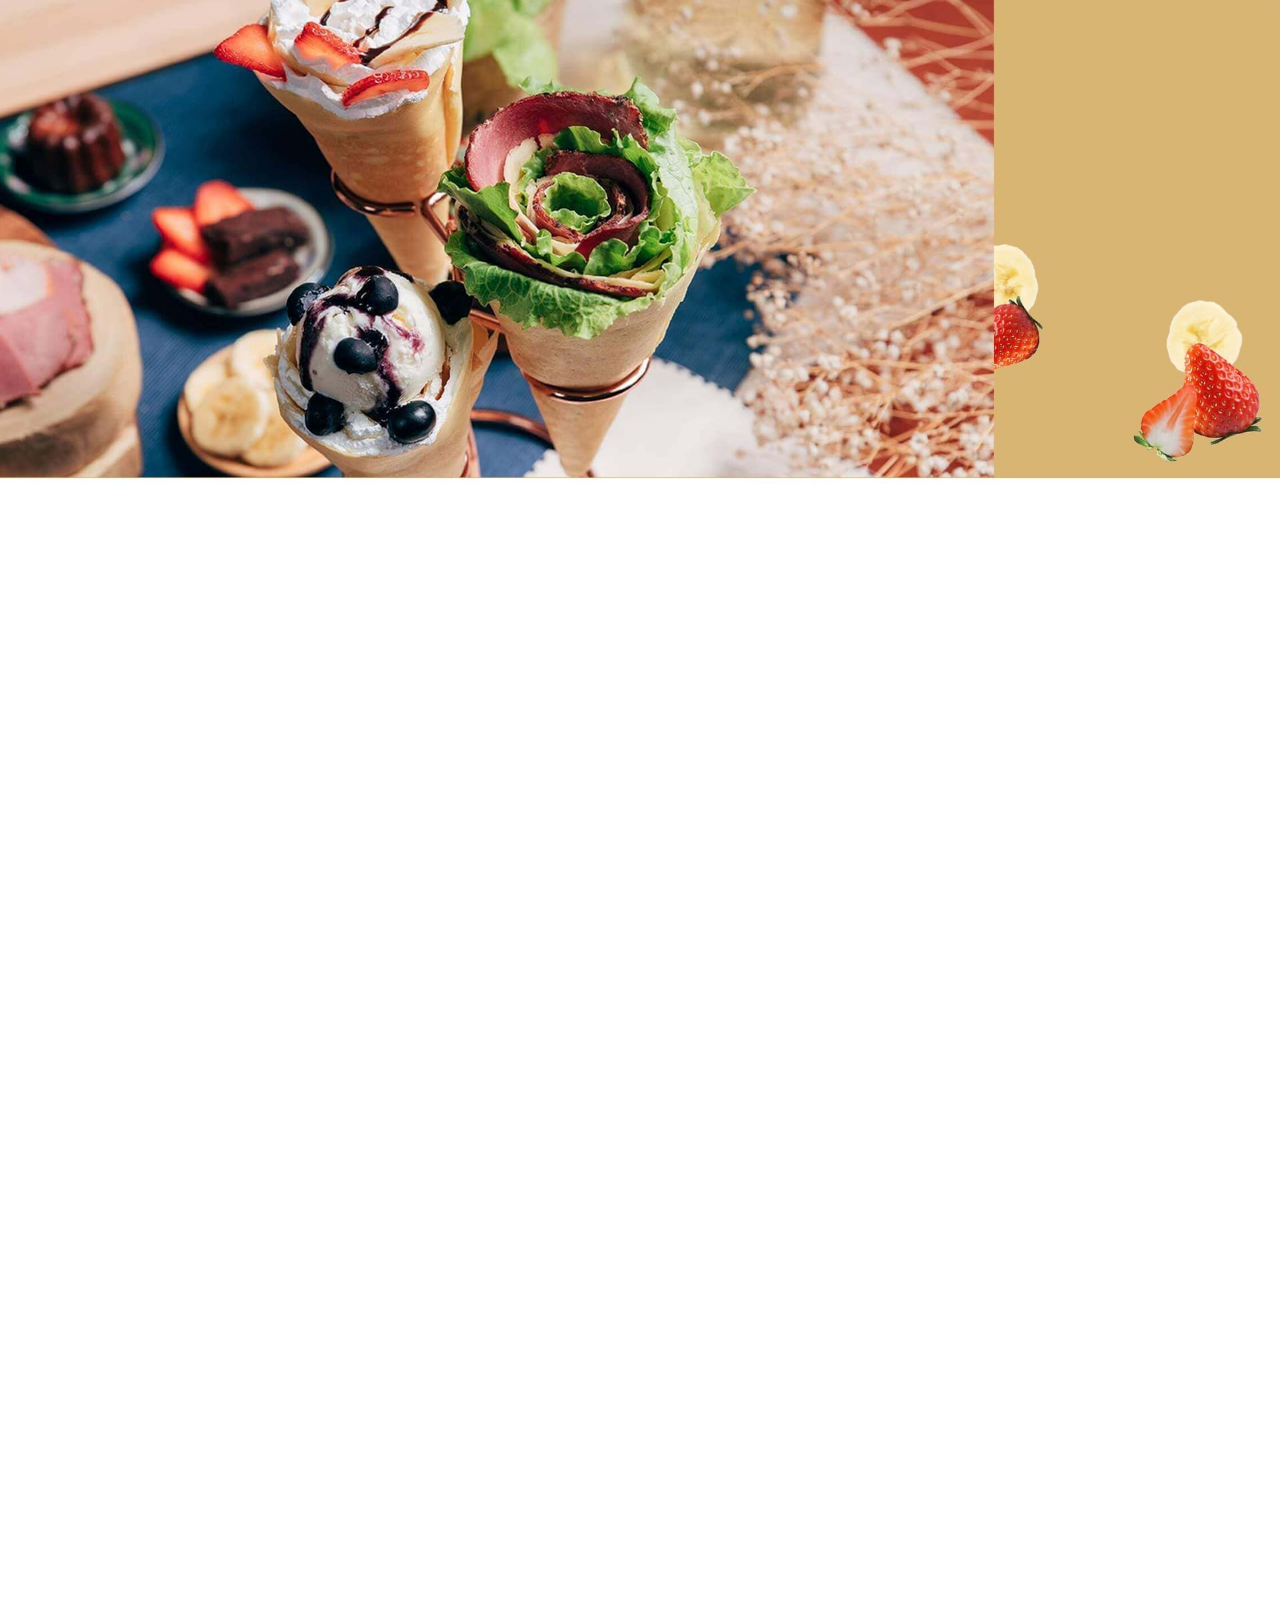
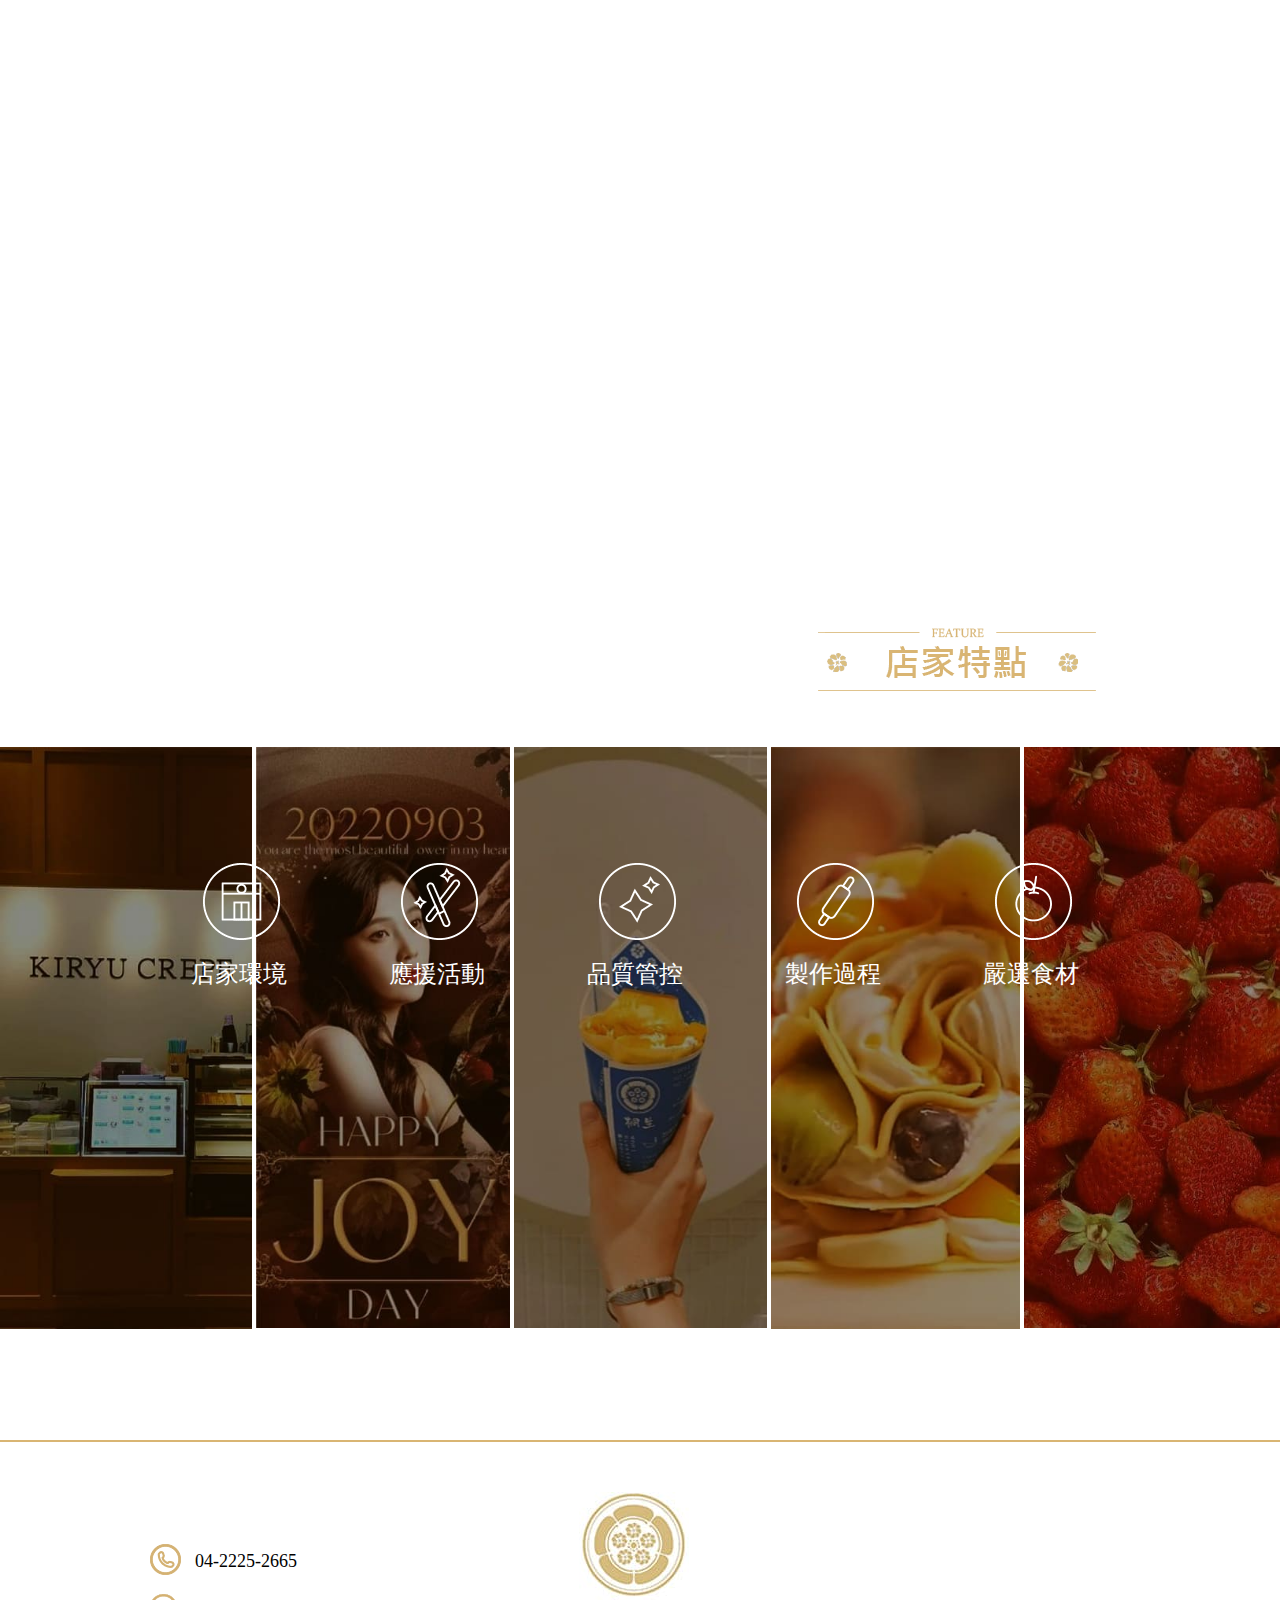
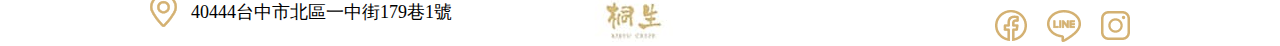
==== commit f54fb304: "origin5" ====
--- a/index.html
+++ b/index.html
@@ -4,12 +4,15 @@
 <meta charset="utf-8">
 <meta http-equiv="X-UA-Compatible" content="IE=edge">
 <meta name="viewport" content="width=device-width, initial-scale=1.0">
-<title>桐生_首頁</title>
+
+<title>桐生</title>
 <link rel="icon" href="images/titlelogo.ico" type="image/x-icon" />
 <link href="css/style.css" rel="stylesheet" type="text/css">
 </head>
 	
 <body>
+	
+
 	
 <div class="wrap">
 <div class="rwd_slider_container_wrapper">
--- a/css/style.css
+++ b/css/style.css
@@ -35,11 +35,31 @@
 
 /*以下是自設定*/
 
+@media only screen and (max-width:480px) {
+	
+}
+@media screen and (min-width:481px){
+    
+}
+@media screen and (min-width:768px){
+    
+}
+@media screen and (min-width:1024px){
+	
+}
+@media screen and (min-width:1280px){
+	
+}
+@media screen and (min-width:1920px){
+	
+}
+
 .wrap{
   max-width: 1920px;
   margin: 0 auto;
-	
-}
+	height: 200px;
+}
+
 
 /*--------------首頁------------------*/
 /*輪播圖*/
@@ -817,45 +837,29 @@
 .contactus.row{
     display: flex;
     justify-content: center;
-    margin-top: 100px;
+    margin-top: 75px;
 	margin-bottom: -450px;
 }
 
-.contactus.folder2{
+.contactus.fc1,
+.contactus.fc2,
+.contactus.fc3{
+	border: 1.5px solid #d9b573;
+	padding-right: 70px;
+    padding-bottom: 20px;
+	margin-bottom: 39px;
+	margin-left: 50px;
+	font-size: 30px;
+}
+
+.contactus.fc4{
     border: 1.5px solid #d9b573;
-    padding-top: 27.5px;
-    padding-bottom: 27.5px;
-    margin-bottom: 39px;
-    margin-right: 219px;
-    padding-right: 351px;
-    padding-left: 351px;
-}
-.contactus.folder3{
-    border: 1.5px solid #d9b573;
-    padding-top: 27.5px;
-    padding-bottom: 27.5px;
-    margin-bottom: 39px;
-    max-width: 500px;
-    padding-right: 351px;
-    padding-left: 351px;
-}
-.contactus.folder4{
-    border: 1.5px solid #d9b573;
-    padding-top: 27.5px;
-    padding-bottom: 27.5px;
-    margin-bottom: 39px;
-    max-width: 500px;
-    padding-right: 351px;
-    padding-left: 351px;
-}
-.contactus.folder5{
-    border: 1.5px solid #d9b573;
-    padding-top: 123px;
-    padding-bottom: 123px;
+	padding-right: 50px;
+    padding-bottom: 160px;
+	margin-right: 288px;
     margin-bottom: 47px;
-    max-width: 500px;
-    padding-right: 351px;
-    padding-left: 351px;
+	margin-left: 50px;
+	font-size: 30px;
 }
 
 .contactus.p,
@@ -866,6 +870,7 @@
 	font-family: "微軟正黑體";
     font-size: 18px;
     padding-bottom: 10px;
+	margin-left: 50px;
 }
 
 .contactus.button{
@@ -878,11 +883,16 @@
     border: 1.5px solid #d9b573;
     border-radius: 0.2cm;
     margin-bottom: 85px;
+	margin-left: 50px;
     max-width: 134px;
 }
 
 .contactus.button{transform:scale(1,1);transition: all 1s ease-out;}
 .contactus.button:hover{transform:scale(1.2,1.2);}
+
+.col-xl-3{
+	margin-left: -80px;
+}
 
 .contactus.material{
     display: flex;
@@ -901,6 +911,7 @@
     color: #000000;
     font-family: "微軟正黑體";
     font-size: 18px;
+    line-height: 22px;
 }
 
 .contactus.map{
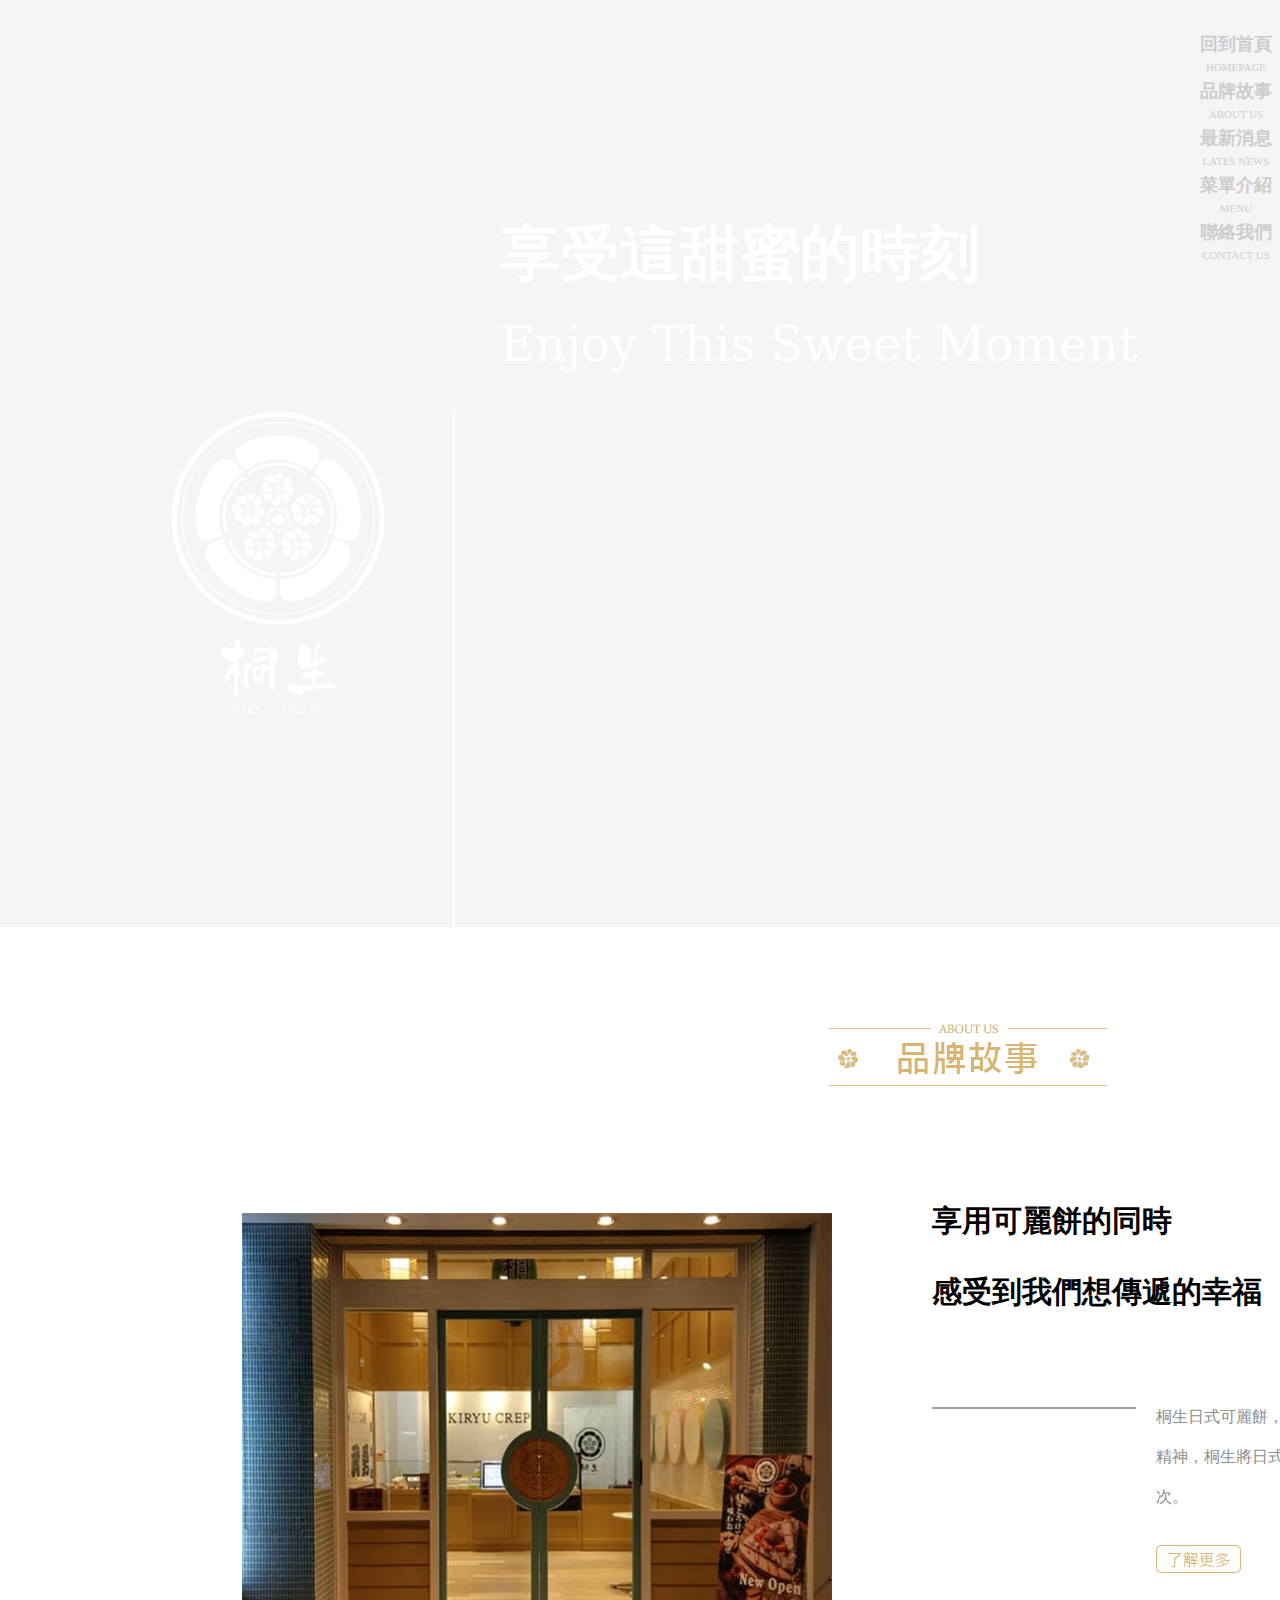
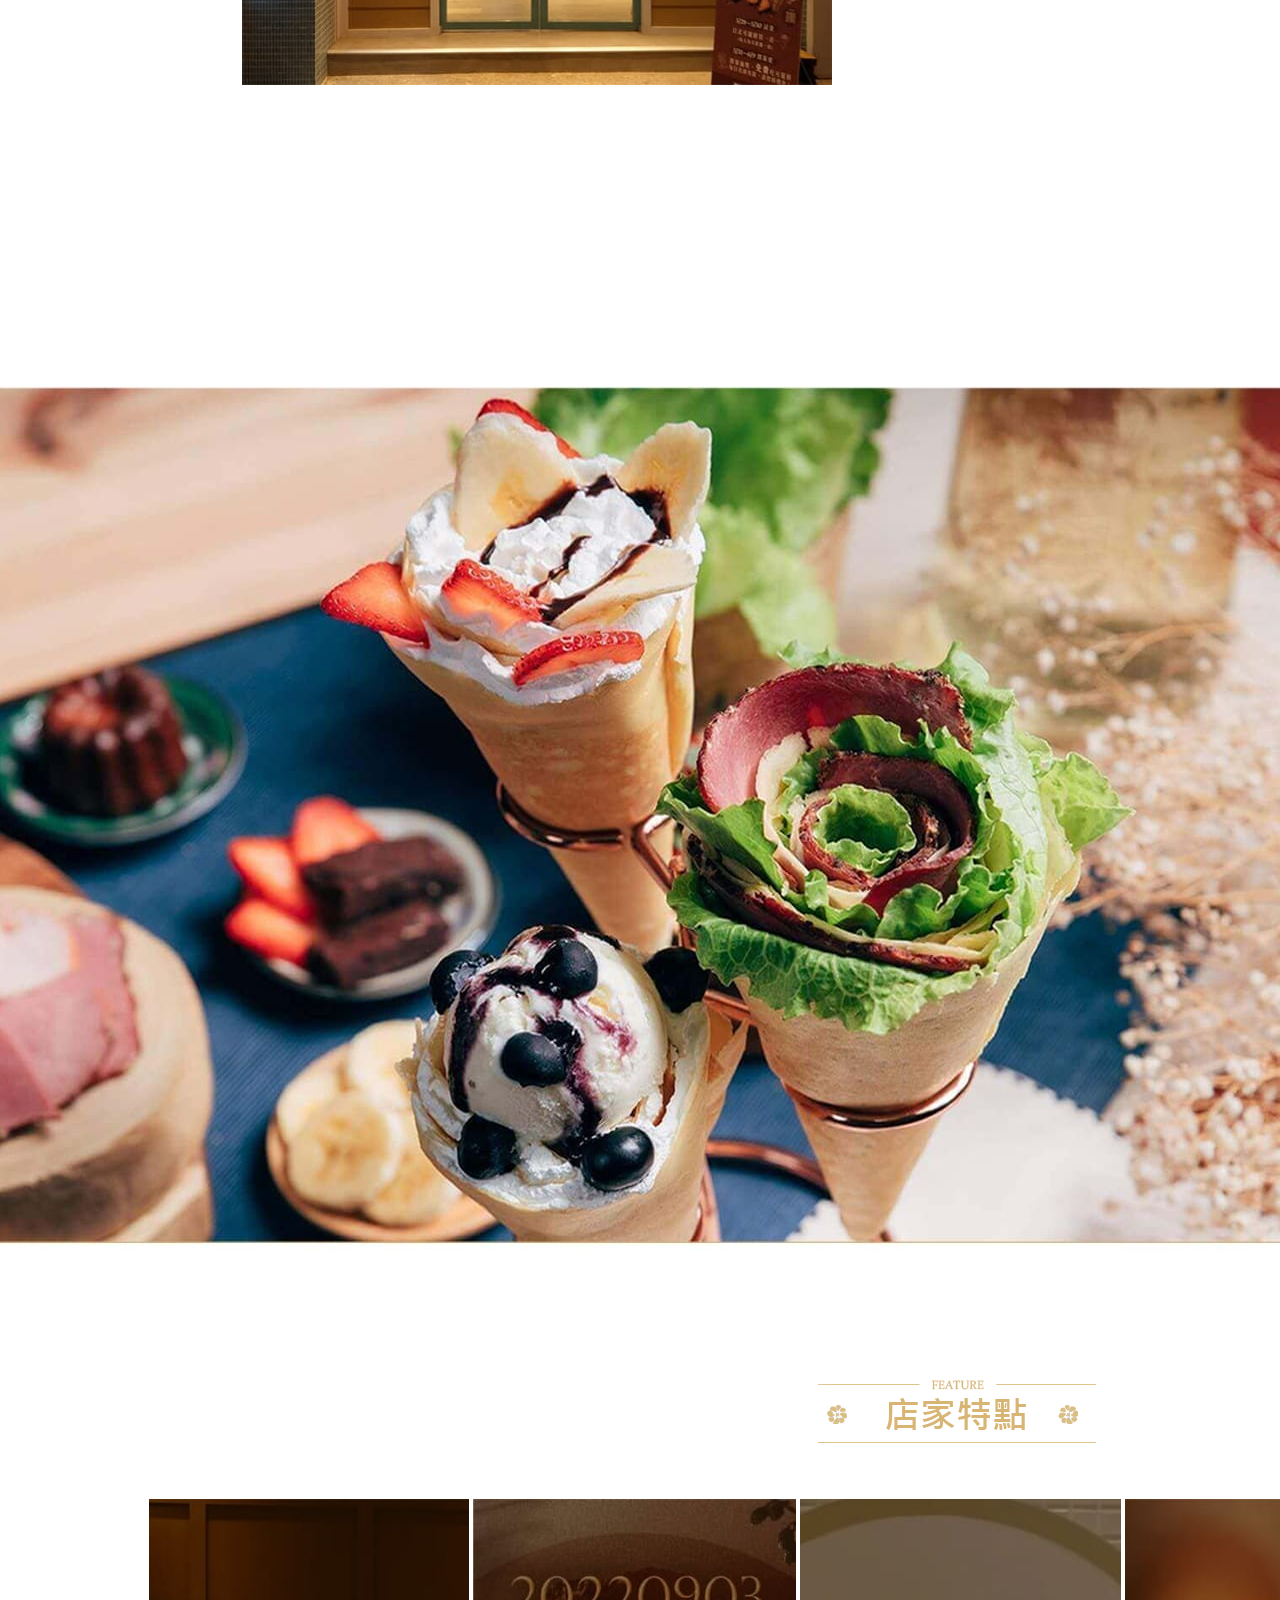
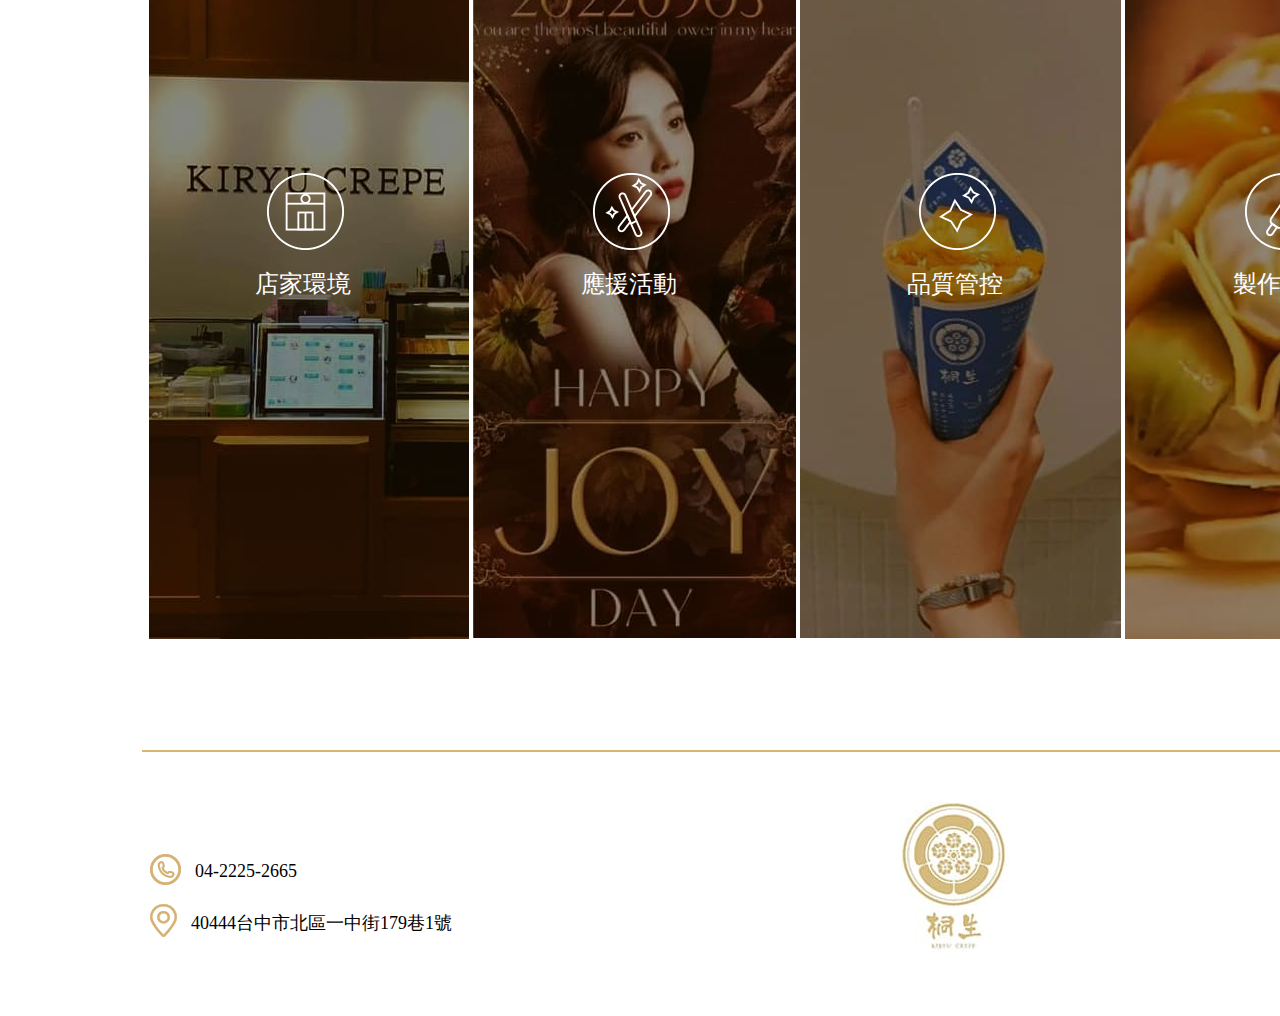
==== commit bcacdb59: "origin6" ====
--- a/index.html
+++ b/index.html
@@ -4,12 +4,10 @@
 <meta charset="utf-8">
 <meta http-equiv="X-UA-Compatible" content="IE=edge">
 <meta name="viewport" content="width=device-width, initial-scale=1.0">
-
 <title>桐生</title>
 <link rel="icon" href="images/titlelogo.ico" type="image/x-icon" />
 <link href="css/style.css" rel="stylesheet" type="text/css">
 </head>
-	
 <body>
 	
 
@@ -41,7 +39,9 @@
 	<nav class="top indexnavg">
       <p style="font-family: '微軟正黑體'; font-weight: bold;">享受這甜蜜的時刻</p>
     <p style="font-size: 48px; font-family: Constantia, 'Lucida Bright', 'DejaVu Serif', Georgia, serif;">Enjoy This Sweet Moment</p></nav>
-</header><!-- #BeginLibraryItem "/Library/top.lbi" -->
+</header>
+	
+	<!-- #BeginLibraryItem "/Library/top.lbi" -->
 <style type="text/css">
 a:link {
     color: #CDCDCD;
@@ -76,7 +76,9 @@
  
 	</div>
 </div>
-  </header><!-- #EndLibraryItem --><main class="index main">
+  </header><!-- #EndLibraryItem -->
+	
+	<main class="index main">
   <div class="index flower"><img src="images/index-img/small decoration.png" alt=""/></div>
 	  
    <article class="index article2">
--- a/css/style.css
+++ b/css/style.css
@@ -34,32 +34,10 @@
 }
 
 /*以下是自設定*/
-
-@media only screen and (max-width:480px) {
-	
-}
-@media screen and (min-width:481px){
-    
-}
-@media screen and (min-width:768px){
-    
-}
-@media screen and (min-width:1024px){
-	
-}
-@media screen and (min-width:1280px){
-	
-}
-@media screen and (min-width:1920px){
-	
-}
-
 .wrap{
-  max-width: 1920px;
-  margin: 0 auto;
-	height: 200px;
-}
-
+	width:1920px;
+	margin: auto;
+}
 
 /*--------------首頁------------------*/
 /*輪播圖*/
